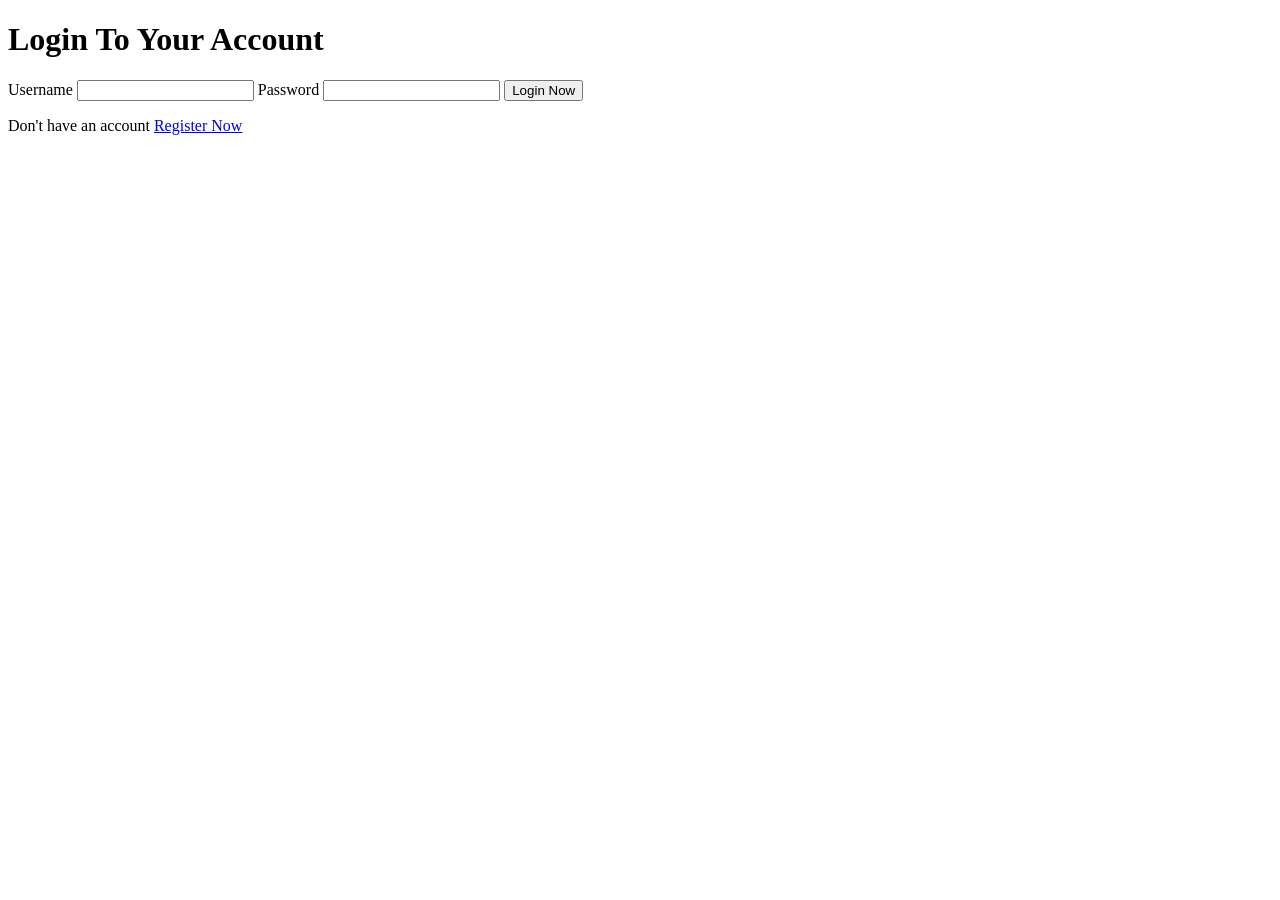
==== login.html @ 3e492b08 "group-project" ====
<!DOCTYPE html>
<html lang="en">
<head>
    <meta charset="UTF-8">
    <meta name="viewport" content="width=device-width, initial-scale=1.0">
    <title>Login</title>
    <link rel="stylesheet" href="./public/styles/index.css">
</head>
<body>
    <h1 class="homepage_tittle">Login To Your Account</h1>

    <form>
        <label for="Username">Username</label>
        <input id="Username">

        <label for="Password">Password</label>
        <input id="Password">


         <input class="submit-button" type="submit" value="Login Now">
    </form>

    <p>Don't have an account <a href="/">Register Now</a></p>

</body>
</html>
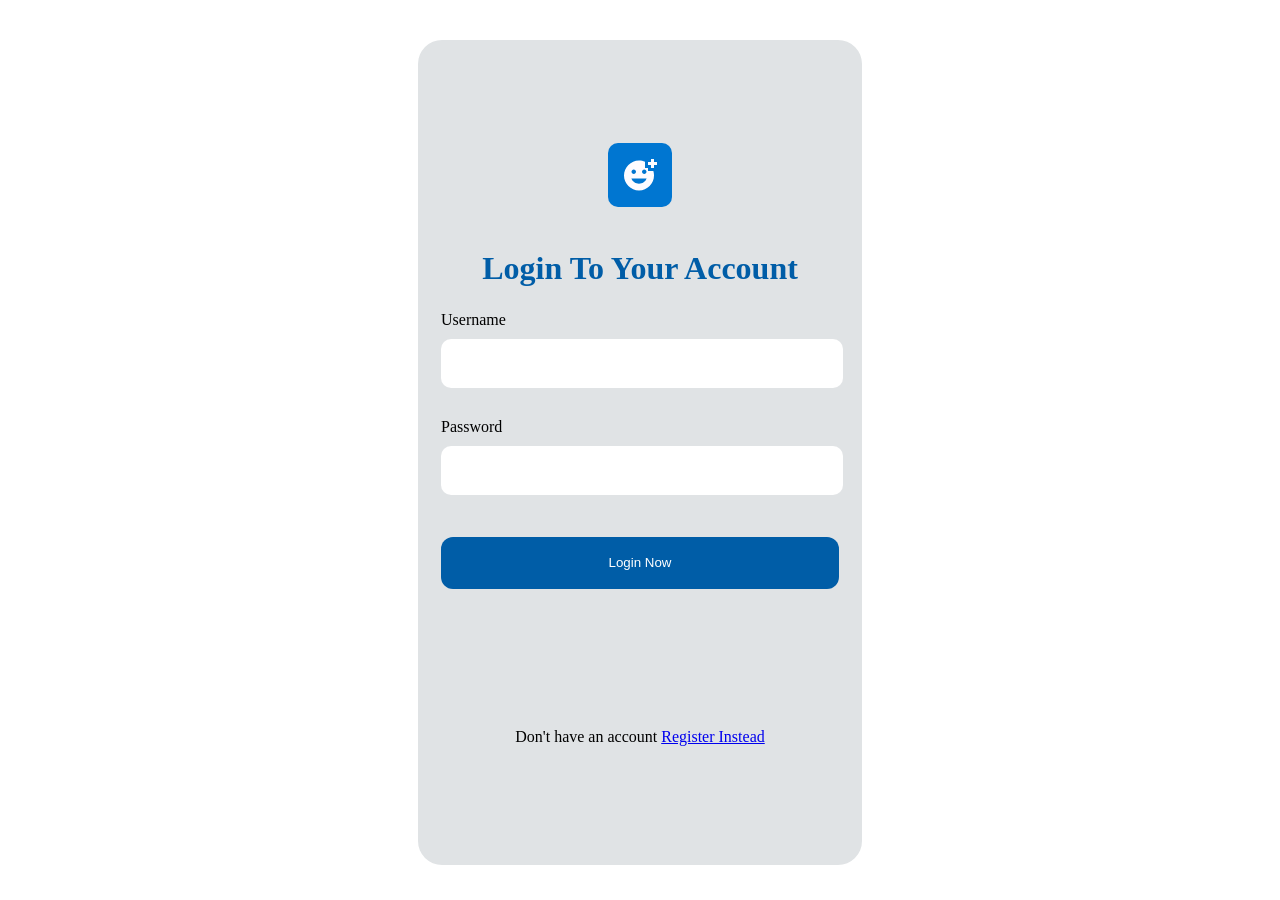
==== commit f0840334: "made-changes" ====
--- a/login.html
+++ b/login.html
@@ -7,6 +7,8 @@
     <link rel="stylesheet" href="./public/styles/index.css">
 </head>
 <body>
+    <div class="container">
+        <div class="logo-shape"><img src="public/smile-face.svg" alt="logo-shape"></div>
     <h1 class="homepage_tittle">Login To Your Account</h1>
 
     <form>
@@ -20,7 +22,9 @@
          <input class="submit-button" type="submit" value="Login Now">
     </form>
 
-    <p>Don't have an account <a href="/">Register Now</a></p>
+    <p>Don't have an account <a href="/">Register Instead</a></p>
 
+
+        </div>
 </body>
 </html>
--- a/public/styles/index.css
+++ b/public/styles/index.css
@@ -0,0 +1,98 @@
+body{
+    background-color: #FFFFFFCC ;
+    margin: 0%;
+    display: flex;
+    flex-direction: column;
+    align-items: center;
+    justify-content: center;
+    
+   
+    
+}
+.homepage_tittle{
+    margin: 0;
+    color: #005DA7;
+    
+    
+    
+}
+
+p{
+    text-align: center;
+}
+
+input{
+    border-radius: 10px;
+    border: none;
+    height: 47px;
+    width: 398px;
+    margin-bottom: 20px;
+}
+
+
+
+.logo-shape{
+    margin-bottom: 5%;
+    background-color: #0076D1;
+    height: 64px;
+    width: 64px;
+    border-radius: 10px;
+    display: flex;
+    justify-content: center;
+    align-items: center;
+}
+
+.container{
+    /* margin-top: 4%; */
+    gap: 23.5px;
+    padding: 23px;
+    background-color:#E0E3E5;
+    display: flex;
+    flex-direction: column;
+    align-items: center;
+    justify-content: center;
+    height: 778.5px;
+    max-width: 480px;
+    border-radius: 24px;
+    margin-top: 40px;
+    align-content: center;
+    
+
+
+}
+
+
+.submit-button{
+    margin-top: 3%;
+    height: 52px;
+    background-color: #005DA7;
+    color: white;
+    border-radius: 12px;
+    border: none;
+    display: flex;
+    flex-direction: row;
+    align-items: center;
+    justify-content: center;
+    gap: 8px;
+    
+}
+form{
+    display: flex;
+    gap: 10px;
+    flex-direction: column;
+    width: 30%;
+    height: 377.5px;
+    width: 398px;
+
+    
+}
+
+.arrow-shape{
+    width: 16px;
+    height: 16px;
+    display: flex;
+    justify-content: center;
+    align-items: center;
+    justify-content: right;
+    
+}
